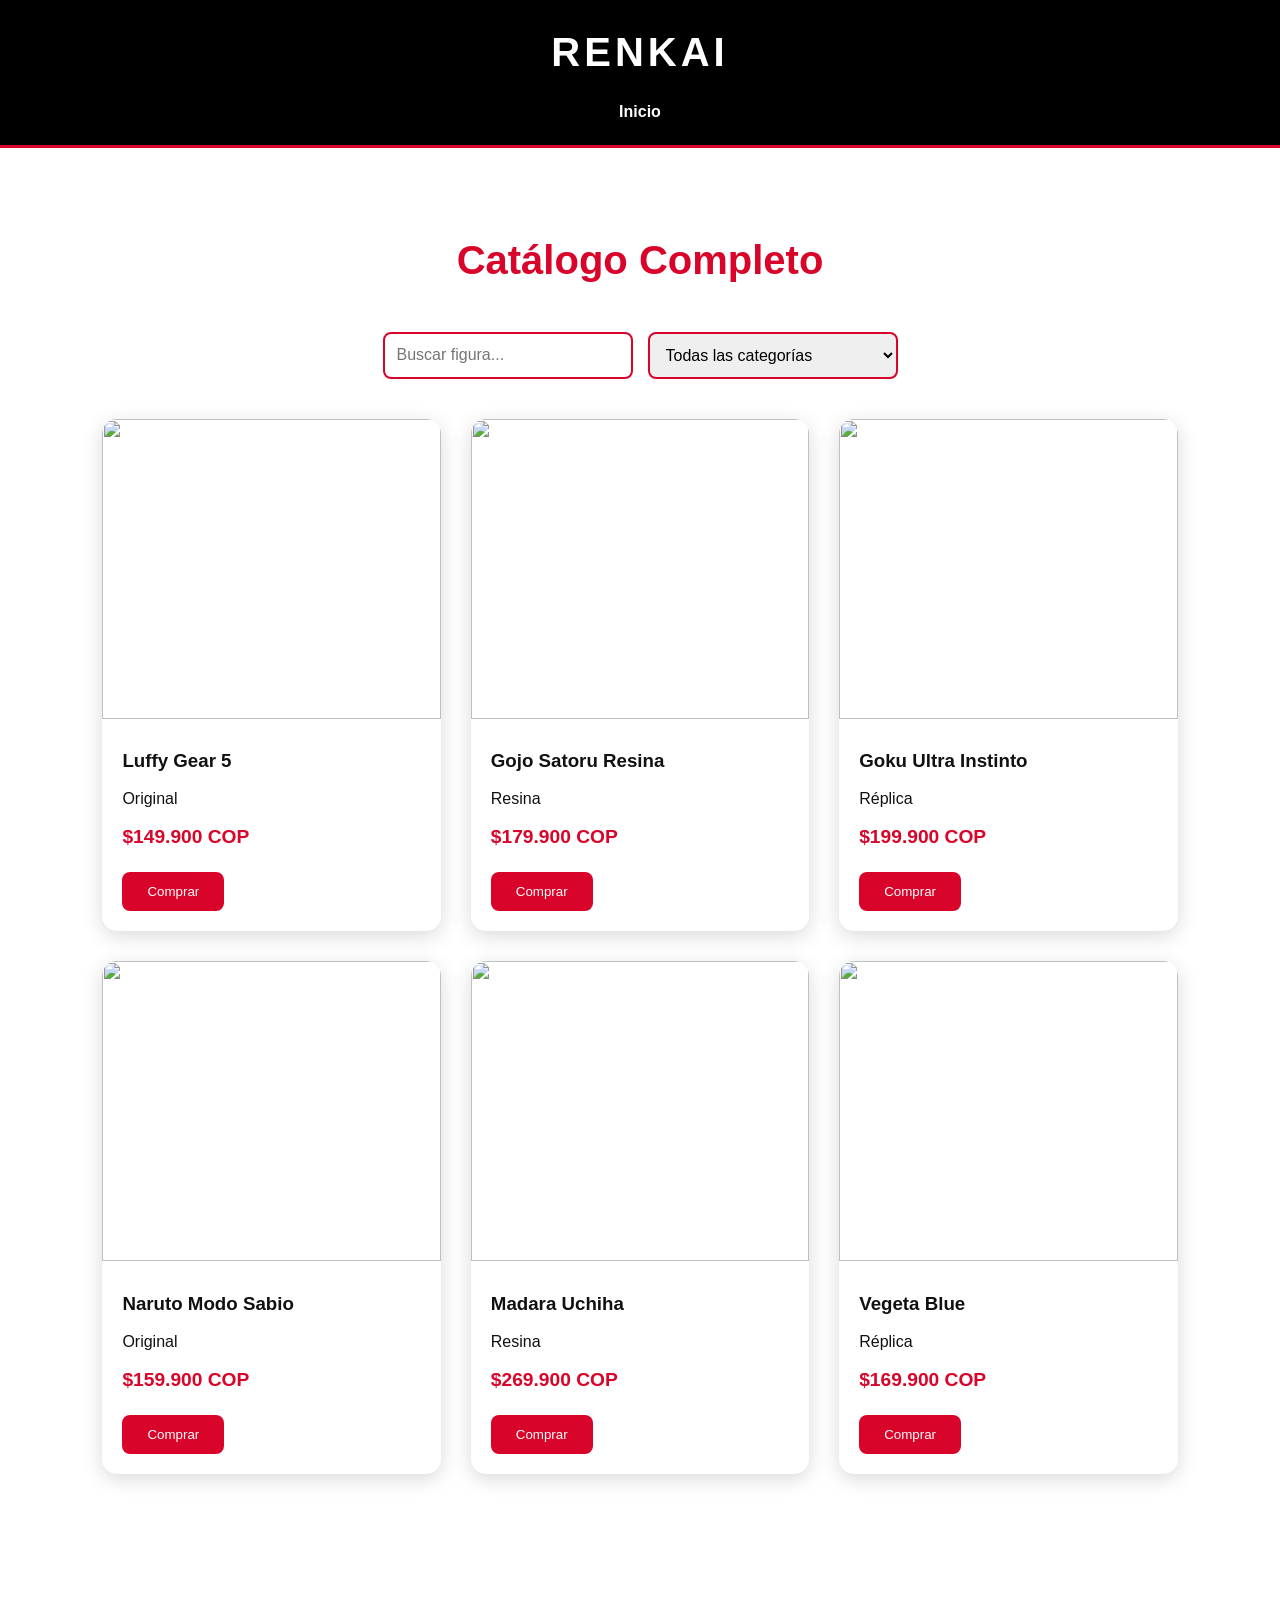
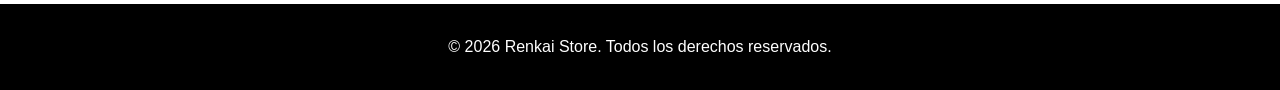
==== catalogo.html @ 50a23827 "Renkai 1.0" ====
<!DOCTYPE html>
<html lang="es">

<head>
    <meta charset="UTF-8">
    <meta name="viewport" content="width=device-width, initial-scale=1.0">
    <title>Catálogo | Renkai</title>

    <link rel="stylesheet" href="css/styles.css">
</head>

<body>

    <header>

        <div class="logo">
            <a href="index.html">RENKAI</a>
        </div>

        <nav>
            <ul>
                <li><a href="index.html">Inicio</a></li>
            </ul>
        </nav>

    </header>

    <section class="section">

        <h2>Catálogo Completo</h2>

        <div class="filter-container">

            <input
                type="text"
                id="searchInput"
                placeholder="Buscar figura...">

            <select id="categoryFilter">
                <option value="todas">Todas las categorías</option>
                <option value="original">Originales</option>
                <option value="replica">Réplicas</option>
                <option value="resina">Resinas</option>
            </select>

        </div>

        <div class="products">

            <article class="card" data-category="original">
                <img src="img/luffy.jpg" alt="">
                <div class="card-content">
                    <h3>Luffy Gear 5</h3>
                    <p>Original</p>
                    <span class="price">$149.900 COP</span>
                    <button>Comprar</button>
                </div>
            </article>

            <article class="card" data-category="resina">
                <img src="img/gojo.jpg" alt="">
                <div class="card-content">
                    <h3>Gojo Satoru Resina</h3>
                    <p>Resina</p>
                    <span class="price">$179.900 COP</span>
                    <button>Comprar</button>
                </div>
            </article>

            <article class="card" data-category="replica">
                <img src="img/goku.jpg" alt="">
                <div class="card-content">
                    <h3>Goku Ultra Instinto</h3>
                    <p>Réplica</p>
                    <span class="price">$199.900 COP</span>
                    <button>Comprar</button>
                </div>
            </article>

            <article class="card" data-category="original">
                <img src="img/naruto.jpg" alt="">
                <div class="card-content">
                    <h3>Naruto Modo Sabio</h3>
                    <p>Original</p>
                    <span class="price">$159.900 COP</span>
                    <button>Comprar</button>
                </div>
            </article>

            <article class="card" data-category="resina">
                <img src="img/madara.jpg" alt="">
                <div class="card-content">
                    <h3>Madara Uchiha</h3>
                    <p>Resina</p>
                    <span class="price">$269.900 COP</span>
                    <button>Comprar</button>
                </div>
            </article>

            <article class="card" data-category="replica">
                <img src="img/vegeta.jpg" alt="">
                <div class="card-content">
                    <h3>Vegeta Blue</h3>
                    <p>Réplica</p>
                    <span class="price">$169.900 COP</span>
                    <button>Comprar</button>
                </div>
            </article>

        </div>

    </section>

    <footer>
        <p>© 2026 Renkai Store. Todos los derechos reservados.</p>
    </footer>

    <script src="js/script.js"></script>

</body>

</html>
---- css/styles.css ----
/* =========================
   RESET
========================= */

* {
    margin: 0;
    padding: 0;
    box-sizing: border-box;
}

html {
    scroll-behavior: smooth;
}

/* =========================
   BODY
========================= */

body {
    font-family: Arial, Helvetica, sans-serif;
    background-color: #ffffff;
    color: #111111;
    line-height: 1.6;
}

/* =========================
   HEADER
========================= */

header {
    background-color: #000000;
    padding: 20px;
    text-align: center;
    position: sticky;
    top: 0;
    z-index: 1000;
    border-bottom: 3px solid #d90429;
}

.logo {
    margin-bottom: 15px;
}

.logo a {
    text-decoration: none;
    color: #ffffff;
    font-size: 2.5rem;
    font-weight: bold;
    letter-spacing: 4px;
}

nav ul {
    display: flex;
    justify-content: center;
    gap: 30px;
    list-style: none;
}

nav a {
    color: white;
    text-decoration: none;
    transition: 0.3s;
    font-weight: bold;
}

nav a:hover {
    color: #d90429;
}

/* =========================
   HERO
========================= */

.hero {
    height: 90vh;
    display: flex;
    justify-content: center;
    align-items: center;
    text-align: center;

    background:
        linear-gradient(
            rgba(0, 0, 0, 0.75),
            rgba(0, 0, 0, 0.75)
        ),
        url("https://images.unsplash.com/photo-1511512578047-dfb367046420?auto=format&fit=crop&w=1600&q=80");

    background-size: cover;
    background-position: center;

    color: white;
}

.hero-content h1 {
    font-size: 4rem;
    margin-bottom: 20px;
}

.hero-content p {
    font-size: 1.2rem;
    margin-bottom: 25px;
}

/* =========================
   BOTONES
========================= */

.btn,
.card button {
    background-color: #d90429;
    color: white;
    text-decoration: none;
    border: none;
    padding: 12px 25px;
    border-radius: 8px;
    cursor: pointer;
    transition: 0.3s;
}

.btn:hover,
.card button:hover {
    background-color: #a6031d;
}

/* =========================
   SECCIONES
========================= */

.section {
    padding: 80px 8%;
}

.section h2 {
    text-align: center;
    margin-bottom: 40px;
    color: #d90429;
    font-size: 2.5rem;
}

/* =========================
   PRODUCTOS
========================= */

.products {
    display: grid;
    grid-template-columns: repeat(auto-fit, minmax(280px, 1fr));
    gap: 30px;
}

.card {
    background-color: white;
    border-radius: 15px;
    overflow: hidden;
    transition: 0.3s;
    box-shadow: 0 5px 20px rgba(0,0,0,0.15);
}

.card:hover {
    transform: translateY(-10px);
}

.card img {
    width: 100%;
    height: 300px;
    object-fit: cover;
}

.card-content {
    padding: 20px;
}

.card-content h3 {
    margin-bottom: 10px;
}

.card-content p {
    margin-bottom: 10px;
}

.price {
    display: block;
    margin-bottom: 20px;
    color: #d90429;
    font-size: 1.2rem;
    font-weight: bold;
}

/* =========================
   FILTROS
========================= */

.filter-container {
    display: flex;
    justify-content: center;
    gap: 15px;
    flex-wrap: wrap;
    margin-bottom: 40px;
}

.filter-container input,
.filter-container select {

    padding: 12px;
    border-radius: 8px;
    border: 2px solid #d90429;

    min-width: 250px;
    font-size: 1rem;
}

.filter-container input:focus,
.filter-container select:focus {
    outline: none;
}

/* =========================
   NOSOTROS
========================= */

#nosotros p {
    max-width: 900px;
    margin: auto;
    text-align: center;
    font-size: 1.1rem;
}

/* =========================
   CONTACTO
========================= */

.contact-info {
    text-align: center;
}

.contact-info p {
    margin: 12px 0;
}

/* =========================
   FOOTER
========================= */

footer {
    margin-top: 50px;
    background-color: #000000;
    color: white;
    text-align: center;
    padding: 30px;
}

/* =========================
   RESPONSIVE
========================= */

@media(max-width:768px){

    .hero-content h1{
        font-size: 2.8rem;
    }

    nav ul{
        flex-wrap: wrap;
        gap: 15px;
    }

    .filter-container {
        flex-direction: column;
        align-items: center;
    }
}
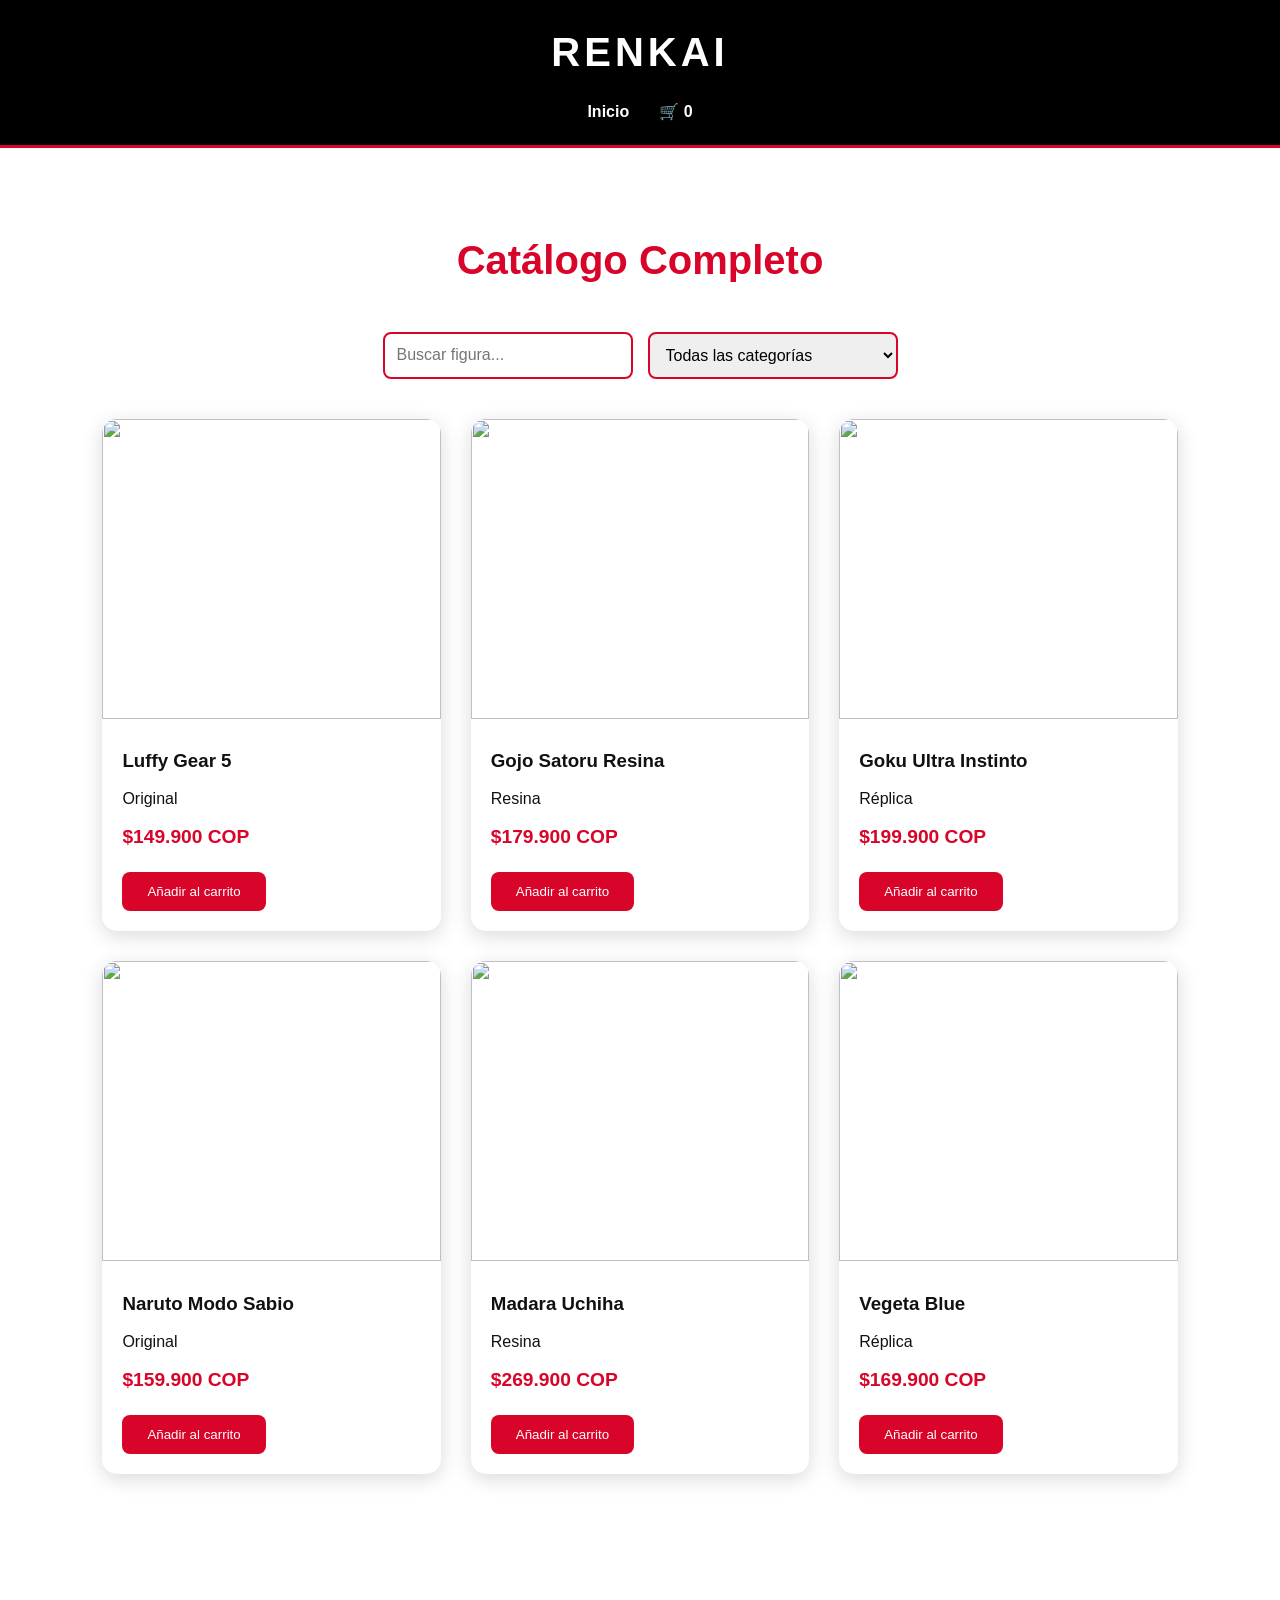
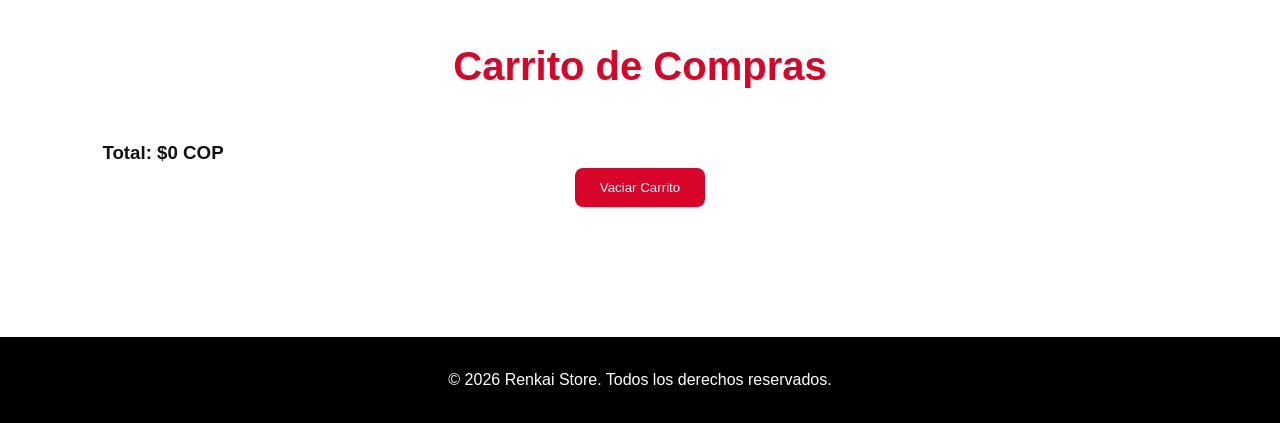
==== commit 183b2672: "Carrito funcional integrado" ====
--- a/catalogo.html
+++ b/catalogo.html
@@ -11,111 +11,283 @@
 
 <body>
 
-    <header>
-
-        <div class="logo">
-            <a href="index.html">RENKAI</a>
-        </div>
-
-        <nav>
-            <ul>
-                <li><a href="index.html">Inicio</a></li>
-            </ul>
-        </nav>
-
-    </header>
-
-    <section class="section">
-
-        <h2>Catálogo Completo</h2>
-
-        <div class="filter-container">
-
-            <input
-                type="text"
-                id="searchInput"
-                placeholder="Buscar figura...">
-
-            <select id="categoryFilter">
-                <option value="todas">Todas las categorías</option>
-                <option value="original">Originales</option>
-                <option value="replica">Réplicas</option>
-                <option value="resina">Resinas</option>
-            </select>
-
-        </div>
-
-        <div class="products">
-
-            <article class="card" data-category="original">
-                <img src="img/luffy.jpg" alt="">
-                <div class="card-content">
-                    <h3>Luffy Gear 5</h3>
-                    <p>Original</p>
-                    <span class="price">$149.900 COP</span>
-                    <button>Comprar</button>
-                </div>
-            </article>
-
-            <article class="card" data-category="resina">
-                <img src="img/gojo.jpg" alt="">
-                <div class="card-content">
-                    <h3>Gojo Satoru Resina</h3>
-                    <p>Resina</p>
-                    <span class="price">$179.900 COP</span>
-                    <button>Comprar</button>
-                </div>
-            </article>
-
-            <article class="card" data-category="replica">
-                <img src="img/goku.jpg" alt="">
-                <div class="card-content">
-                    <h3>Goku Ultra Instinto</h3>
-                    <p>Réplica</p>
-                    <span class="price">$199.900 COP</span>
-                    <button>Comprar</button>
-                </div>
-            </article>
-
-            <article class="card" data-category="original">
-                <img src="img/naruto.jpg" alt="">
-                <div class="card-content">
-                    <h3>Naruto Modo Sabio</h3>
-                    <p>Original</p>
-                    <span class="price">$159.900 COP</span>
-                    <button>Comprar</button>
-                </div>
-            </article>
-
-            <article class="card" data-category="resina">
-                <img src="img/madara.jpg" alt="">
-                <div class="card-content">
-                    <h3>Madara Uchiha</h3>
-                    <p>Resina</p>
-                    <span class="price">$269.900 COP</span>
-                    <button>Comprar</button>
-                </div>
-            </article>
-
-            <article class="card" data-category="replica">
-                <img src="img/vegeta.jpg" alt="">
-                <div class="card-content">
-                    <h3>Vegeta Blue</h3>
-                    <p>Réplica</p>
-                    <span class="price">$169.900 COP</span>
-                    <button>Comprar</button>
-                </div>
-            </article>
-
-        </div>
-
-    </section>
-
-    <footer>
-        <p>© 2026 Renkai Store. Todos los derechos reservados.</p>
-    </footer>
-
-    <script src="js/script.js"></script>
+<header>
+
+    <div class="logo">
+        <a href="index.html">RENKAI</a>
+    </div>
+
+    <nav>
+        <ul>
+            <li><a href="index.html">Inicio</a></li>
+
+            <li>
+                <a href="#cart">
+                    🛒 <span id="cart-count">0</span>
+                </a>
+            </li>
+        </ul>
+    </nav>
+
+</header>
+
+<section class="section">
+
+    <h2>Catálogo Completo</h2>
+
+    <div class="filter-container">
+
+        <input
+            type="text"
+            id="searchInput"
+            placeholder="Buscar figura...">
+
+        <select id="categoryFilter">
+
+            <option value="todas">
+                Todas las categorías
+            </option>
+
+            <option value="original">
+                Originales
+            </option>
+
+            <option value="replica">
+                Réplicas
+            </option>
+
+            <option value="resina">
+                Resinas
+            </option>
+
+        </select>
+
+    </div>
+
+    <div class="products">
+
+        <!-- Luffy -->
+
+        <article class="card" data-category="original">
+
+            <img src="img/luffy.jpg" alt="">
+
+            <div class="card-content">
+
+                <h3>Luffy Gear 5</h3>
+
+                <p>Original</p>
+
+                <span class="price">
+                    $149.900 COP
+                </span>
+
+                <button
+                    class="add-to-cart"
+                    data-name="Luffy Gear 5"
+                    data-price="149900"
+                    data-image="img/luffy.jpg">
+
+                    Añadir al carrito
+
+                </button>
+
+            </div>
+
+        </article>
+
+        <!-- Gojo -->
+
+        <article class="card" data-category="resina">
+
+            <img src="img/gojo.jpg" alt="">
+
+            <div class="card-content">
+
+                <h3>Gojo Satoru Resina</h3>
+
+                <p>Resina</p>
+
+                <span class="price">
+                    $179.900 COP
+                </span>
+
+                <button
+                    class="add-to-cart"
+                    data-name="Gojo Satoru Resina"
+                    data-price="179900"
+                    data-image="img/gojo.jpg">
+
+                    Añadir al carrito
+
+                </button>
+
+            </div>
+
+        </article>
+
+        <!-- Goku -->
+
+        <article class="card" data-category="replica">
+
+            <img src="img/goku.jpg" alt="">
+
+            <div class="card-content">
+
+                <h3>Goku Ultra Instinto</h3>
+
+                <p>Réplica</p>
+
+                <span class="price">
+                    $199.900 COP
+                </span>
+
+                <button
+                    class="add-to-cart"
+                    data-name="Goku Ultra Instinto"
+                    data-price="199900"
+                    data-image="img/goku.jpg">
+
+                    Añadir al carrito
+
+                </button>
+
+            </div>
+
+        </article>
+
+        <!-- Naruto -->
+
+        <article class="card" data-category="original">
+
+            <img src="img/naruto.jpg" alt="">
+
+            <div class="card-content">
+
+                <h3>Naruto Modo Sabio</h3>
+
+                <p>Original</p>
+
+                <span class="price">
+                    $159.900 COP
+                </span>
+
+                <button
+                    class="add-to-cart"
+                    data-name="Naruto Modo Sabio"
+                    data-price="159900"
+                    data-image="img/naruto.jpg">
+
+                    Añadir al carrito
+
+                </button>
+
+            </div>
+
+        </article>
+
+        <!-- Madara -->
+
+        <article class="card" data-category="resina">
+
+            <img src="img/madara.jpg" alt="">
+
+            <div class="card-content">
+
+                <h3>Madara Uchiha</h3>
+
+                <p>Resina</p>
+
+                <span class="price">
+                    $269.900 COP
+                </span>
+
+                <button
+                    class="add-to-cart"
+                    data-name="Madara Uchiha"
+                    data-price="269900"
+                    data-image="img/madara.jpg">
+
+                    Añadir al carrito
+
+                </button>
+
+            </div>
+
+        </article>
+
+        <!-- Vegeta -->
+
+        <article class="card" data-category="replica">
+
+            <img src="img/vegeta.jpg" alt="">
+
+            <div class="card-content">
+
+                <h3>Vegeta Blue</h3>
+
+                <p>Réplica</p>
+
+                <span class="price">
+                    $169.900 COP
+                </span>
+
+                <button
+                    class="add-to-cart"
+                    data-name="Vegeta Blue"
+                    data-price="169900"
+                    data-image="img/vegeta.jpg">
+
+                    Añadir al carrito
+
+                </button>
+
+            </div>
+
+        </article>
+
+    </div>
+
+</section>
+
+<!-- CARRITO -->
+
+<section id="cart" class="section">
+
+    <h2>Carrito de Compras</h2>
+
+    <div id="cart-items">
+
+    </div>
+
+    <h3 id="cart-total">
+        Total: $0 COP
+    </h3>
+
+    <div style="text-align:center;">
+
+        <button
+            id="clear-cart"
+            class="btn">
+
+            Vaciar Carrito
+
+        </button>
+
+    </div>
+
+</section>
+
+<footer>
+
+    <p>
+        © 2026 Renkai Store.
+        Todos los derechos reservados.
+    </p>
+
+</footer>
+
+<script src="js/script.js"></script>
 
 </body>
 
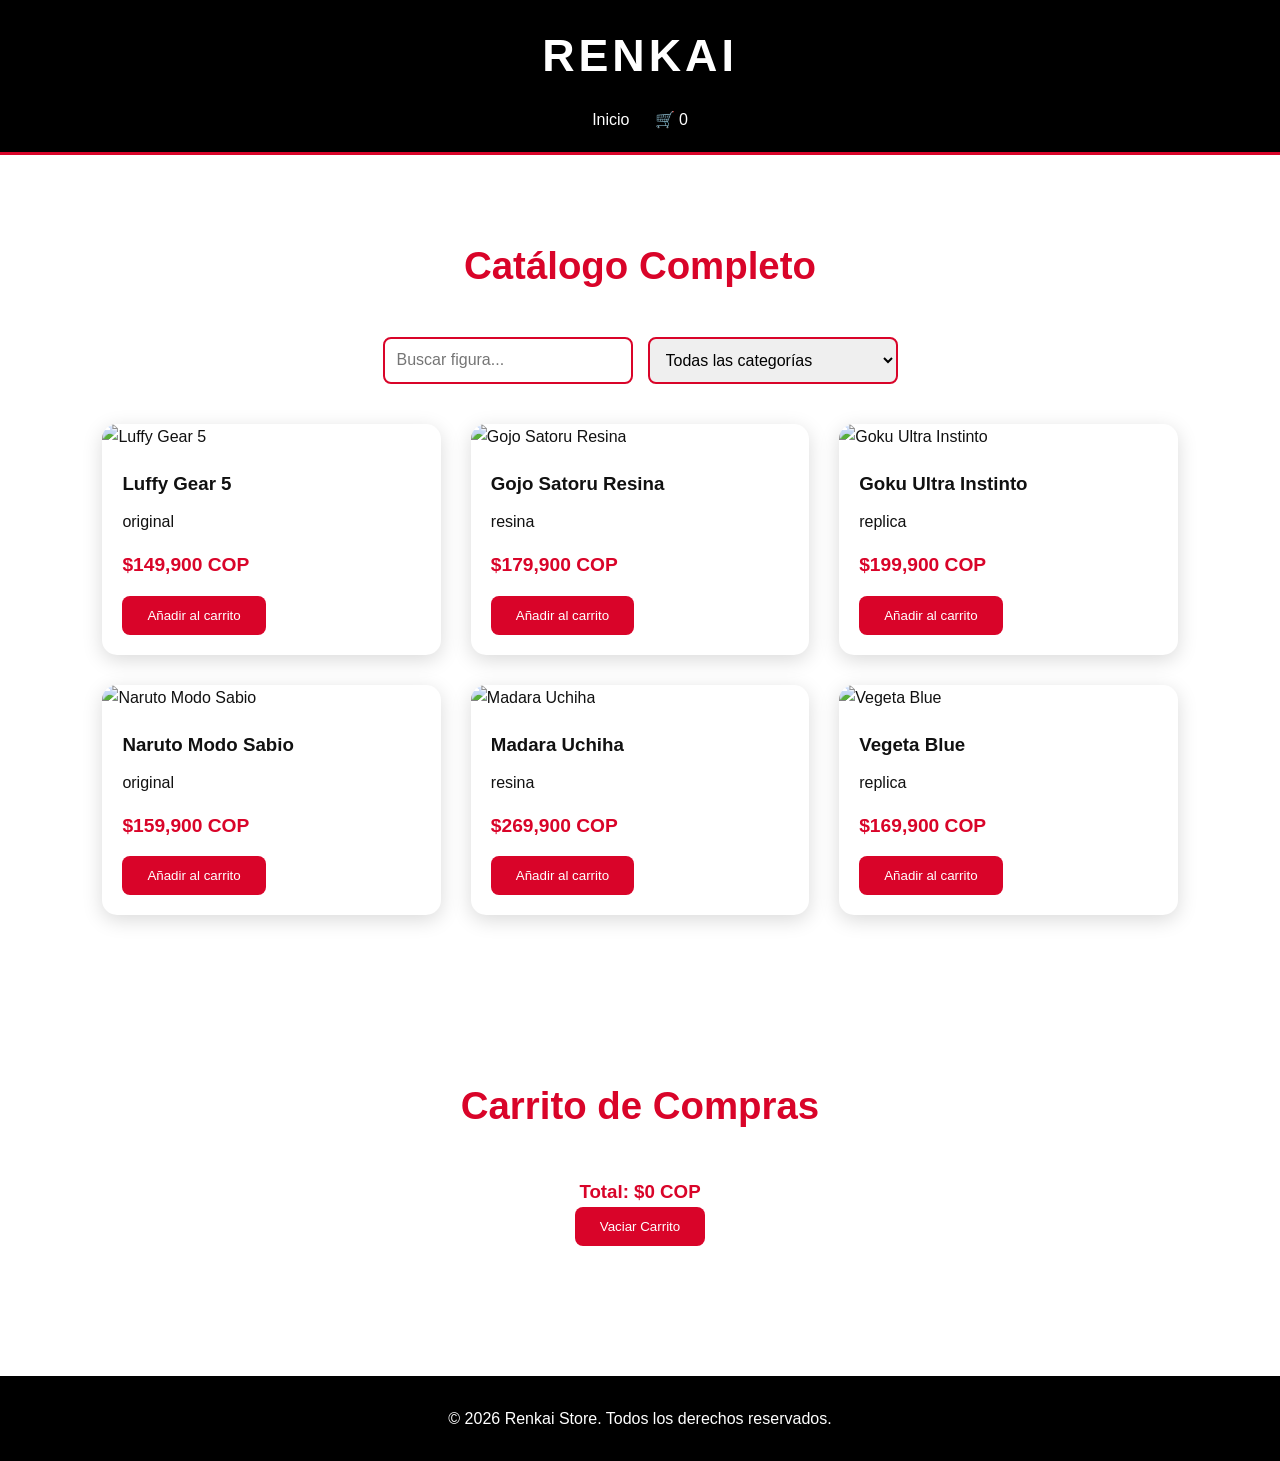
==== commit a4d6852c: "Nuevo diseño completo" ====
--- a/catalogo.html
+++ b/catalogo.html
@@ -19,13 +19,19 @@
 
     <nav>
         <ul>
-            <li><a href="index.html">Inicio</a></li>
+
+            <li>
+                <a href="index.html">
+                    Inicio
+                </a>
+            </li>
 
             <li>
                 <a href="#cart">
                     🛒 <span id="cart-count">0</span>
                 </a>
             </li>
+
         </ul>
     </nav>
 
@@ -64,201 +70,21 @@
 
     </div>
 
-    <div class="products">
+    <!-- SE GENERA AUTOMÁTICAMENTE -->
 
-        <!-- Luffy -->
-
-        <article class="card" data-category="original">
-
-            <img src="img/luffy.jpg" alt="">
-
-            <div class="card-content">
-
-                <h3>Luffy Gear 5</h3>
-
-                <p>Original</p>
-
-                <span class="price">
-                    $149.900 COP
-                </span>
-
-                <button
-                    class="add-to-cart"
-                    data-name="Luffy Gear 5"
-                    data-price="149900"
-                    data-image="img/luffy.jpg">
-
-                    Añadir al carrito
-
-                </button>
-
-            </div>
-
-        </article>
-
-        <!-- Gojo -->
-
-        <article class="card" data-category="resina">
-
-            <img src="img/gojo.jpg" alt="">
-
-            <div class="card-content">
-
-                <h3>Gojo Satoru Resina</h3>
-
-                <p>Resina</p>
-
-                <span class="price">
-                    $179.900 COP
-                </span>
-
-                <button
-                    class="add-to-cart"
-                    data-name="Gojo Satoru Resina"
-                    data-price="179900"
-                    data-image="img/gojo.jpg">
-
-                    Añadir al carrito
-
-                </button>
-
-            </div>
-
-        </article>
-
-        <!-- Goku -->
-
-        <article class="card" data-category="replica">
-
-            <img src="img/goku.jpg" alt="">
-
-            <div class="card-content">
-
-                <h3>Goku Ultra Instinto</h3>
-
-                <p>Réplica</p>
-
-                <span class="price">
-                    $199.900 COP
-                </span>
-
-                <button
-                    class="add-to-cart"
-                    data-name="Goku Ultra Instinto"
-                    data-price="199900"
-                    data-image="img/goku.jpg">
-
-                    Añadir al carrito
-
-                </button>
-
-            </div>
-
-        </article>
-
-        <!-- Naruto -->
-
-        <article class="card" data-category="original">
-
-            <img src="img/naruto.jpg" alt="">
-
-            <div class="card-content">
-
-                <h3>Naruto Modo Sabio</h3>
-
-                <p>Original</p>
-
-                <span class="price">
-                    $159.900 COP
-                </span>
-
-                <button
-                    class="add-to-cart"
-                    data-name="Naruto Modo Sabio"
-                    data-price="159900"
-                    data-image="img/naruto.jpg">
-
-                    Añadir al carrito
-
-                </button>
-
-            </div>
-
-        </article>
-
-        <!-- Madara -->
-
-        <article class="card" data-category="resina">
-
-            <img src="img/madara.jpg" alt="">
-
-            <div class="card-content">
-
-                <h3>Madara Uchiha</h3>
-
-                <p>Resina</p>
-
-                <span class="price">
-                    $269.900 COP
-                </span>
-
-                <button
-                    class="add-to-cart"
-                    data-name="Madara Uchiha"
-                    data-price="269900"
-                    data-image="img/madara.jpg">
-
-                    Añadir al carrito
-
-                </button>
-
-            </div>
-
-        </article>
-
-        <!-- Vegeta -->
-
-        <article class="card" data-category="replica">
-
-            <img src="img/vegeta.jpg" alt="">
-
-            <div class="card-content">
-
-                <h3>Vegeta Blue</h3>
-
-                <p>Réplica</p>
-
-                <span class="price">
-                    $169.900 COP
-                </span>
-
-                <button
-                    class="add-to-cart"
-                    data-name="Vegeta Blue"
-                    data-price="169900"
-                    data-image="img/vegeta.jpg">
-
-                    Añadir al carrito
-
-                </button>
-
-            </div>
-
-        </article>
+    <div
+        id="productos-container"
+        class="products">
 
     </div>
 
 </section>
 
-<!-- CARRITO -->
-
 <section id="cart" class="section">
 
     <h2>Carrito de Compras</h2>
 
-    <div id="cart-items">
-
-    </div>
+    <div id="cart-items"></div>
 
     <h3 id="cart-total">
         Total: $0 COP
--- a/css/styles.css
+++ b/css/styles.css
@@ -18,8 +18,8 @@
 
 body {
     font-family: Arial, Helvetica, sans-serif;
-    background-color: #ffffff;
-    color: #111111;
+    background: #ffffff;
+    color: #111;
     line-height: 1.6;
 }
 
@@ -28,9 +28,9 @@
 ========================= */
 
 header {
-    background-color: #000000;
+    background: #000;
+    text-align: center;
     padding: 20px;
-    text-align: center;
     position: sticky;
     top: 0;
     z-index: 1000;
@@ -43,8 +43,8 @@
 
 .logo a {
     text-decoration: none;
-    color: #ffffff;
-    font-size: 2.5rem;
+    color: white;
+    font-size: 2.8rem;
     font-weight: bold;
     letter-spacing: 4px;
 }
@@ -52,15 +52,14 @@
 nav ul {
     display: flex;
     justify-content: center;
-    gap: 30px;
+    gap: 25px;
     list-style: none;
 }
 
 nav a {
     color: white;
     text-decoration: none;
-    transition: 0.3s;
-    font-weight: bold;
+    transition: .3s;
 }
 
 nav a:hover {
@@ -73,15 +72,17 @@
 
 .hero {
     height: 90vh;
+
     display: flex;
     justify-content: center;
     align-items: center;
+
     text-align: center;
 
     background:
         linear-gradient(
-            rgba(0, 0, 0, 0.75),
-            rgba(0, 0, 0, 0.75)
+            rgba(0,0,0,.7),
+            rgba(0,0,0,.7)
         ),
         url("https://images.unsplash.com/photo-1511512578047-dfb367046420?auto=format&fit=crop&w=1600&q=80");
 
@@ -98,7 +99,7 @@
 
 .hero-content p {
     font-size: 1.2rem;
-    margin-bottom: 25px;
+    margin-bottom: 30px;
 }
 
 /* =========================
@@ -107,19 +108,24 @@
 
 .btn,
 .card button {
-    background-color: #d90429;
-    color: white;
+    background: #d90429;
+    color: white;
+
+    padding: 12px 25px;
+
+    border: none;
+    border-radius: 8px;
+
+    cursor: pointer;
+
     text-decoration: none;
-    border: none;
-    padding: 12px 25px;
-    border-radius: 8px;
-    cursor: pointer;
-    transition: 0.3s;
+
+    transition: .3s;
 }
 
 .btn:hover,
 .card button:hover {
-    background-color: #a6031d;
+    background: #a6031d;
 }
 
 /* =========================
@@ -132,9 +138,9 @@
 
 .section h2 {
     text-align: center;
+    color: #d90429;
     margin-bottom: 40px;
-    color: #d90429;
-    font-size: 2.5rem;
+    font-size: 2.4rem;
 }
 
 /* =========================
@@ -142,47 +148,75 @@
 ========================= */
 
 .products {
+
     display: grid;
-    grid-template-columns: repeat(auto-fit, minmax(280px, 1fr));
+
+    grid-template-columns:
+        repeat(auto-fit,
+        minmax(280px, 1fr));
+
     gap: 30px;
+
 }
 
 .card {
-    background-color: white;
+
+    background: white;
+
     border-radius: 15px;
+
     overflow: hidden;
-    transition: 0.3s;
-    box-shadow: 0 5px 20px rgba(0,0,0,0.15);
+
+    box-shadow:
+        0 5px 20px
+        rgba(0,0,0,.15);
+
 }
 
 .card:hover {
-    transform: translateY(-10px);
+
+    transform: translateY(-8px);
+
 }
 
 .card img {
+
     width: 100%;
-    height: 300px;
+    height: 320px;
+
     object-fit: cover;
+
 }
 
 .card-content {
+
     padding: 20px;
+
 }
 
 .card-content h3 {
+
     margin-bottom: 10px;
+
 }
 
 .card-content p {
-    margin-bottom: 10px;
+
+    margin-bottom: 15px;
+
 }
 
 .price {
+
     display: block;
-    margin-bottom: 20px;
-    color: #d90429;
+
     font-size: 1.2rem;
     font-weight: bold;
+
+    color: #d90429;
+
+    margin-bottom: 15px;
+
 }
 
 /* =========================
@@ -190,27 +224,37 @@
 ========================= */
 
 .filter-container {
+
     display: flex;
     justify-content: center;
+
+    flex-wrap: wrap;
+
     gap: 15px;
-    flex-wrap: wrap;
+
     margin-bottom: 40px;
+
 }
 
 .filter-container input,
 .filter-container select {
 
     padding: 12px;
+
+    min-width: 250px;
+
     border-radius: 8px;
     border: 2px solid #d90429;
 
-    min-width: 250px;
     font-size: 1rem;
+
 }
 
 .filter-container input:focus,
 .filter-container select:focus {
+
     outline: none;
+
 }
 
 /* =========================
@@ -218,22 +262,116 @@
 ========================= */
 
 #nosotros p {
+
+    max-width: 900px;
+
+    margin: auto;
+
+    text-align: center;
+
+    font-size: 1.1rem;
+
+}
+
+/* =========================
+   CONTACTO
+========================= */
+
+.contact-info {
+
+    text-align: center;
+
+}
+
+.contact-info p {
+
+    margin: 10px 0;
+
+}
+
+/* =========================
+   CARRITO
+========================= */
+
+#cart-items {
+
     max-width: 900px;
     margin: auto;
-    text-align: center;
-    font-size: 1.1rem;
-}
-
-/* =========================
-   CONTACTO
-========================= */
-
-.contact-info {
-    text-align: center;
-}
-
-.contact-info p {
-    margin: 12px 0;
+
+}
+
+.cart-item {
+
+    display: flex;
+    justify-content: space-between;
+    align-items: center;
+
+    margin-bottom: 15px;
+
+    padding: 15px;
+
+    background: white;
+
+    border-radius: 10px;
+
+    box-shadow:
+        0 2px 10px
+        rgba(0,0,0,.1);
+
+}
+
+.cart-product {
+
+    display: flex;
+    align-items: center;
+
+    gap: 15px;
+
+}
+
+.cart-image {
+
+    width: 80px;
+    height: 80px;
+
+    object-fit: cover;
+
+    border-radius: 10px;
+
+    border: 2px solid #d90429;
+
+}
+
+.cart-product h4 {
+
+    margin-bottom: 5px;
+
+}
+
+.cart-item button {
+
+    background: #d90429;
+
+    color: white;
+
+    border: none;
+
+    padding: 10px 15px;
+
+    border-radius: 8px;
+
+    cursor: pointer;
+
+}
+
+#cart-total {
+
+    margin-top: 25px;
+
+    text-align: center;
+
+    color: #d90429;
+
 }
 
 /* =========================
@@ -241,30 +379,51 @@
 ========================= */
 
 footer {
+
+    background: #000;
+
+    color: white;
+
+    padding: 30px;
+
+    text-align: center;
+
     margin-top: 50px;
-    background-color: #000000;
-    color: white;
-    text-align: center;
-    padding: 30px;
+
 }
 
 /* =========================
    RESPONSIVE
 ========================= */
 
-@media(max-width:768px){
-
-    .hero-content h1{
-        font-size: 2.8rem;
+@media (max-width: 768px) {
+
+    nav ul {
+
+        flex-wrap: wrap;
+
+        gap: 12px;
+
     }
 
-    nav ul{
-        flex-wrap: wrap;
-        gap: 15px;
+    .hero-content h1 {
+
+        font-size: 2.6rem;
+
     }
 
     .filter-container {
+
         flex-direction: column;
         align-items: center;
+
     }
-}
+
+    .cart-item {
+
+        flex-direction: column;
+        gap: 15px;
+
+    }
+
+}
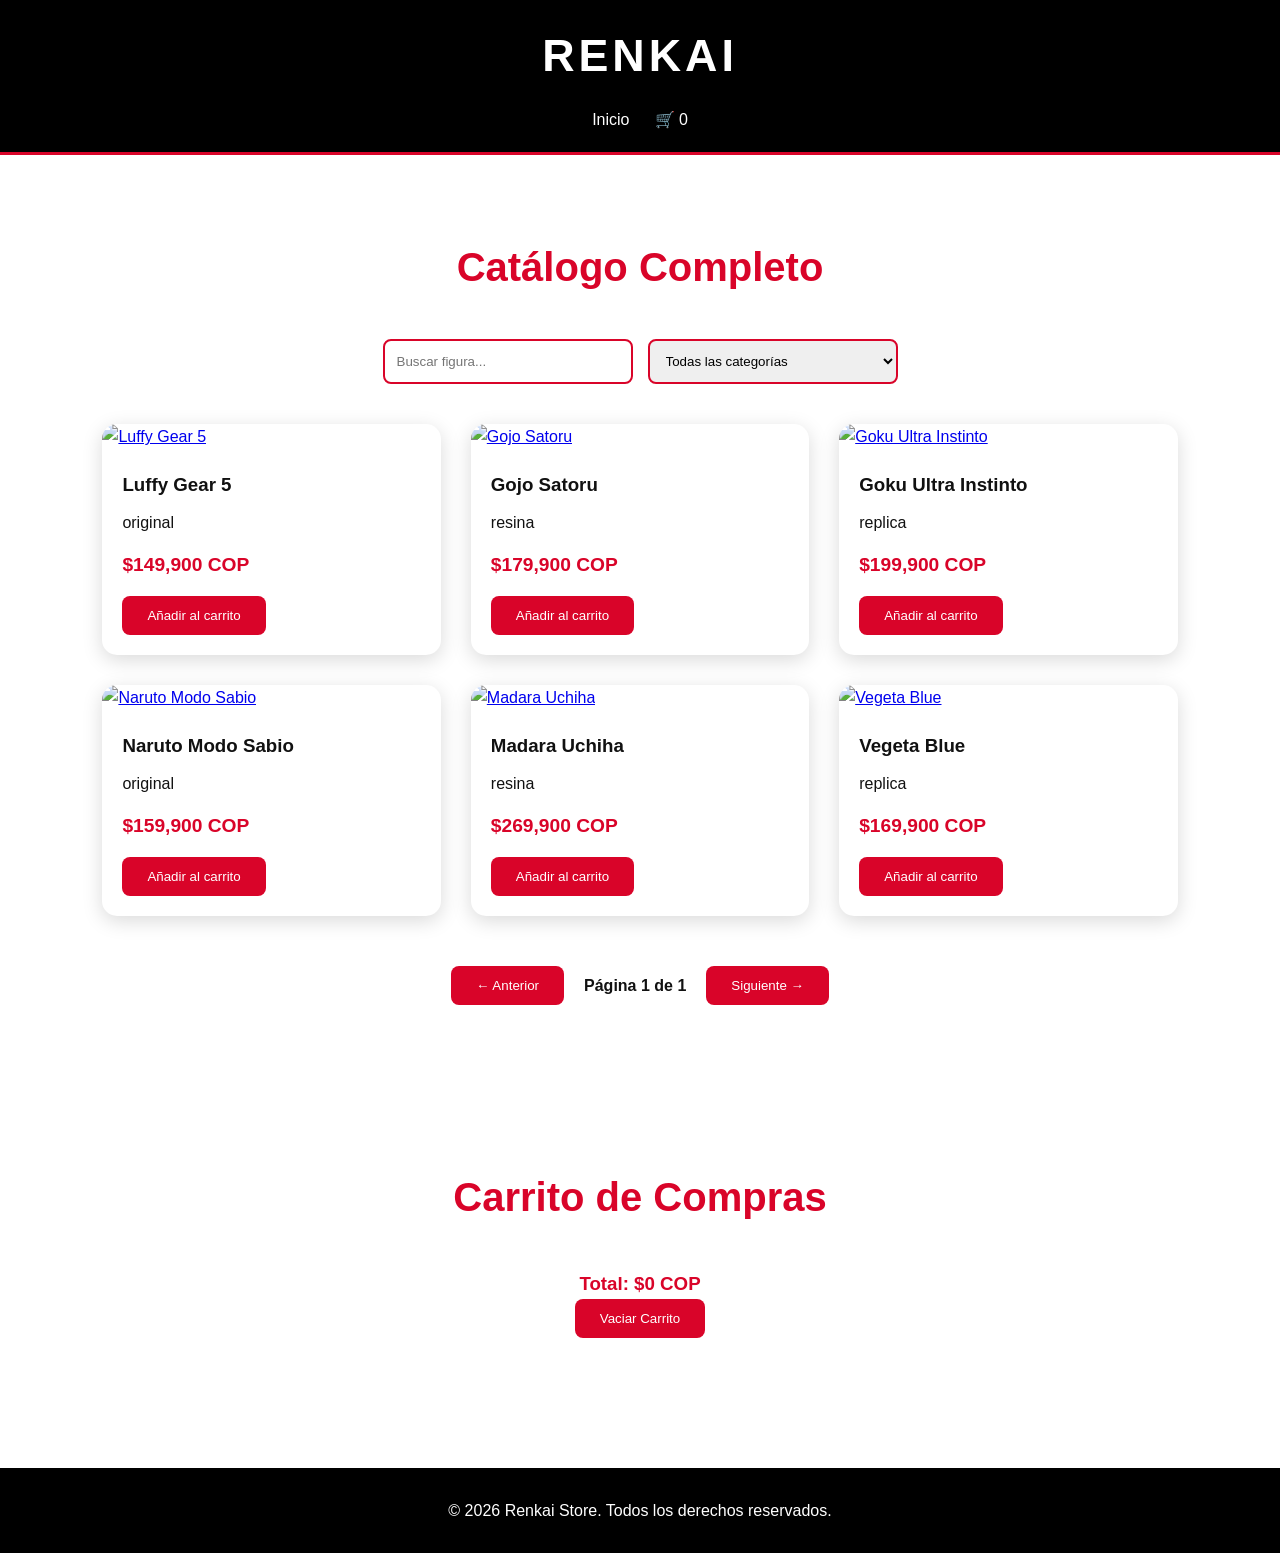
==== commit 761fda99: "Nuevo diseño completo" ====
--- a/catalogo.html
+++ b/catalogo.html
@@ -2,11 +2,17 @@
 <html lang="es">
 
 <head>
+
     <meta charset="UTF-8">
-    <meta name="viewport" content="width=device-width, initial-scale=1.0">
+
+    <meta name="viewport"
+          content="width=device-width, initial-scale=1.0">
+
     <title>Catálogo | Renkai</title>
 
-    <link rel="stylesheet" href="css/styles.css">
+    <link rel="stylesheet"
+          href="css/styles.css">
+
 </head>
 
 <body>
@@ -14,32 +20,52 @@
 <header>
 
     <div class="logo">
-        <a href="index.html">RENKAI</a>
+
+        <a href="index.html">
+            RENKAI
+        </a>
+
     </div>
 
     <nav>
+
         <ul>
 
             <li>
+
                 <a href="index.html">
                     Inicio
                 </a>
+
             </li>
 
             <li>
+
                 <a href="#cart">
-                    🛒 <span id="cart-count">0</span>
+
+                    🛒
+
+                    <span id="cart-count">
+
+                        0
+
+                    </span>
+
                 </a>
+
             </li>
 
         </ul>
+
     </nav>
 
 </header>
 
 <section class="section">
 
-    <h2>Catálogo Completo</h2>
+    <h2>
+        Catálogo Completo
+    </h2>
 
     <div class="filter-container">
 
@@ -70,24 +96,56 @@
 
     </div>
 
-    <!-- SE GENERA AUTOMÁTICAMENTE -->
-
     <div
         id="productos-container"
         class="products">
 
     </div>
 
+    <div class="pagination">
+
+        <button
+            id="prev-page"
+            class="btn">
+
+            ← Anterior
+
+        </button>
+
+        <span id="page-info">
+
+            Página 1
+
+        </span>
+
+        <button
+            id="next-page"
+            class="btn">
+
+            Siguiente →
+
+        </button>
+
+    </div>
+
 </section>
 
-<section id="cart" class="section">
+<section
+    id="cart"
+    class="section">
 
-    <h2>Carrito de Compras</h2>
+    <h2>
+        Carrito de Compras
+    </h2>
 
-    <div id="cart-items"></div>
+    <div id="cart-items">
+
+    </div>
 
     <h3 id="cart-total">
+
         Total: $0 COP
+
     </h3>
 
     <div style="text-align:center;">
@@ -107,12 +165,15 @@
 <footer>
 
     <p>
+
         © 2026 Renkai Store.
         Todos los derechos reservados.
+
     </p>
 
 </footer>
 
+<script src="js/productos.js"></script>
 <script src="js/script.js"></script>
 
 </body>
--- a/css/styles.css
+++ b/css/styles.css
@@ -18,7 +18,7 @@
 
 body {
     font-family: Arial, Helvetica, sans-serif;
-    background: #ffffff;
+    background: white;
     color: #111;
     line-height: 1.6;
 }
@@ -28,42 +28,69 @@
 ========================= */
 
 header {
+
     background: #000;
-    text-align: center;
+
+    text-align: center;
+
     padding: 20px;
+
     position: sticky;
+
     top: 0;
+
     z-index: 1000;
+
     border-bottom: 3px solid #d90429;
+
 }
 
 .logo {
+
     margin-bottom: 15px;
+
 }
 
 .logo a {
+
     text-decoration: none;
+
     color: white;
+
     font-size: 2.8rem;
+
     font-weight: bold;
+
     letter-spacing: 4px;
+
 }
 
 nav ul {
+
     display: flex;
+
     justify-content: center;
+
     gap: 25px;
+
     list-style: none;
+
 }
 
 nav a {
+
+    text-decoration: none;
+
     color: white;
-    text-decoration: none;
+
     transition: .3s;
+
 }
 
 nav a:hover {
-    color: #d90429;
+
+    color: #d90429;
+
 }
 
 /* =========================
@@ -71,18 +98,21 @@
 ========================= */
 
 .hero {
+
     height: 90vh;
 
     display: flex;
+
     justify-content: center;
+
     align-items: center;
 
     text-align: center;
 
     background:
         linear-gradient(
-            rgba(0,0,0,.7),
-            rgba(0,0,0,.7)
+            rgba(0,0,0,.75),
+            rgba(0,0,0,.75)
         ),
         url("https://images.unsplash.com/photo-1511512578047-dfb367046420?auto=format&fit=crop&w=1600&q=80");
 
@@ -90,16 +120,23 @@
     background-position: center;
 
     color: white;
+
 }
 
 .hero-content h1 {
+
     font-size: 4rem;
+
     margin-bottom: 20px;
+
 }
 
 .hero-content p {
+
     font-size: 1.2rem;
+
     margin-bottom: 30px;
+
 }
 
 /* =========================
@@ -108,24 +145,30 @@
 
 .btn,
 .card button {
+
     background: #d90429;
+
     color: white;
 
+    border: none;
+
+    border-radius: 8px;
+
     padding: 12px 25px;
 
-    border: none;
-    border-radius: 8px;
-
     cursor: pointer;
 
+    transition: .3s;
+
     text-decoration: none;
 
-    transition: .3s;
 }
 
 .btn:hover,
 .card button:hover {
+
     background: #a6031d;
+
 }
 
 /* =========================
@@ -133,18 +176,25 @@
 ========================= */
 
 .section {
+
     padding: 80px 8%;
+
 }
 
 .section h2 {
-    text-align: center;
-    color: #d90429;
+
+    text-align: center;
+
+    color: #d90429;
+
     margin-bottom: 40px;
-    font-size: 2.4rem;
-}
-
-/* =========================
-   PRODUCTOS
+
+    font-size: 2.5rem;
+
+}
+
+/* =========================
+   CARDS
 ========================= */
 
 .products {
@@ -152,8 +202,10 @@
     display: grid;
 
     grid-template-columns:
-        repeat(auto-fit,
-        minmax(280px, 1fr));
+        repeat(
+            auto-fit,
+            minmax(280px, 1fr)
+        );
 
     gap: 30px;
 
@@ -171,6 +223,8 @@
         0 5px 20px
         rgba(0,0,0,.15);
 
+    transition: .3s;
+
 }
 
 .card:hover {
@@ -182,6 +236,7 @@
 .card img {
 
     width: 100%;
+
     height: 320px;
 
     object-fit: cover;
@@ -200,9 +255,17 @@
 
 }
 
-.card-content p {
-
-    margin-bottom: 15px;
+.card-content a {
+
+    color: #111;
+
+    text-decoration: none;
+
+}
+
+.card-content a:hover {
+
+    color: #d90429;
 
 }
 
@@ -211,11 +274,12 @@
     display: block;
 
     font-size: 1.2rem;
+
     font-weight: bold;
 
     color: #d90429;
 
-    margin-bottom: 15px;
+    margin: 15px 0;
 
 }
 
@@ -226,11 +290,12 @@
 .filter-container {
 
     display: flex;
+
     justify-content: center;
 
+    gap: 15px;
+
     flex-wrap: wrap;
-
-    gap: 15px;
 
     margin-bottom: 40px;
 
@@ -244,9 +309,8 @@
     min-width: 250px;
 
     border-radius: 8px;
+
     border: 2px solid #d90429;
-
-    font-size: 1rem;
 
 }
 
@@ -258,59 +322,54 @@
 }
 
 /* =========================
-   NOSOTROS
-========================= */
-
-#nosotros p {
+   PAGINACION
+========================= */
+
+.pagination {
+
+    display: flex;
+
+    justify-content: center;
+
+    align-items: center;
+
+    gap: 20px;
+
+    margin-top: 50px;
+
+}
+
+#page-info {
+
+    font-weight: bold;
+
+}
+
+/* =========================
+   CARRITO
+========================= */
+
+#cart-items {
 
     max-width: 900px;
 
     margin: auto;
 
-    text-align: center;
-
-    font-size: 1.1rem;
-
-}
-
-/* =========================
-   CONTACTO
-========================= */
-
-.contact-info {
-
-    text-align: center;
-
-}
-
-.contact-info p {
-
-    margin: 10px 0;
-
-}
-
-/* =========================
-   CARRITO
-========================= */
-
-#cart-items {
-
-    max-width: 900px;
-    margin: auto;
-
 }
 
 .cart-item {
 
     display: flex;
+
     justify-content: space-between;
+
     align-items: center;
 
+    background: white;
+
+    padding: 15px;
+
     margin-bottom: 15px;
-
-    padding: 15px;
-
-    background: white;
 
     border-radius: 10px;
 
@@ -323,6 +382,7 @@
 .cart-product {
 
     display: flex;
+
     align-items: center;
 
     gap: 15px;
@@ -332,6 +392,7 @@
 .cart-image {
 
     width: 80px;
+
     height: 80px;
 
     object-fit: cover;
@@ -342,52 +403,107 @@
 
 }
 
-.cart-product h4 {
-
-    margin-bottom: 5px;
-
-}
-
-.cart-item button {
-
-    background: #d90429;
+#cart-total {
+
+    text-align: center;
+
+    color: #d90429;
+
+    margin-top: 25px;
+
+}
+
+/* =========================
+   PAGINA PRODUCTO
+========================= */
+
+.product-page {
+
+    display: grid;
+
+    grid-template-columns:
+        1fr 1fr;
+
+    gap: 50px;
+
+    align-items: center;
+
+}
+
+.product-big-image {
+
+    width: 100%;
+
+    border-radius: 15px;
+
+    box-shadow:
+        0 5px 20px
+        rgba(0,0,0,.15);
+
+}
+
+.product-page h1 {
+
+    color: #d90429;
+
+    margin-bottom: 25px;
+
+}
+
+.product-page p {
+
+    margin-bottom: 12px;
+
+}
+
+.product-page h2 {
+
+    margin-top: 20px;
+
+    color: #d90429;
+
+}
+
+/* =========================
+   NOSOTROS
+========================= */
+
+#nosotros p {
+
+    max-width: 900px;
+
+    margin: auto;
+
+    text-align: center;
+
+}
+
+.contact-info {
+
+    text-align: center;
+
+}
+
+.contact-info p {
+
+    margin-bottom: 10px;
+
+}
+
+/* =========================
+   FOOTER
+========================= */
+
+footer {
+
+    background: black;
 
     color: white;
 
-    border: none;
-
-    padding: 10px 15px;
-
-    border-radius: 8px;
-
-    cursor: pointer;
-
-}
-
-#cart-total {
-
-    margin-top: 25px;
-
-    text-align: center;
-
-    color: #d90429;
-
-}
-
-/* =========================
-   FOOTER
-========================= */
-
-footer {
-
-    background: #000;
-
-    color: white;
+    text-align: center;
 
     padding: 30px;
 
-    text-align: center;
-
     margin-top: 50px;
 
 }
@@ -396,13 +512,23 @@
    RESPONSIVE
 ========================= */
 
+@media (max-width: 900px) {
+
+    .product-page {
+
+        grid-template-columns: 1fr;
+
+    }
+
+}
+
 @media (max-width: 768px) {
 
     nav ul {
 
         flex-wrap: wrap;
 
-        gap: 12px;
+        gap: 10px;
 
     }
 
@@ -415,6 +541,7 @@
     .filter-container {
 
         flex-direction: column;
+
         align-items: center;
 
     }
@@ -422,6 +549,7 @@
     .cart-item {
 
         flex-direction: column;
+
         gap: 15px;
 
     }
